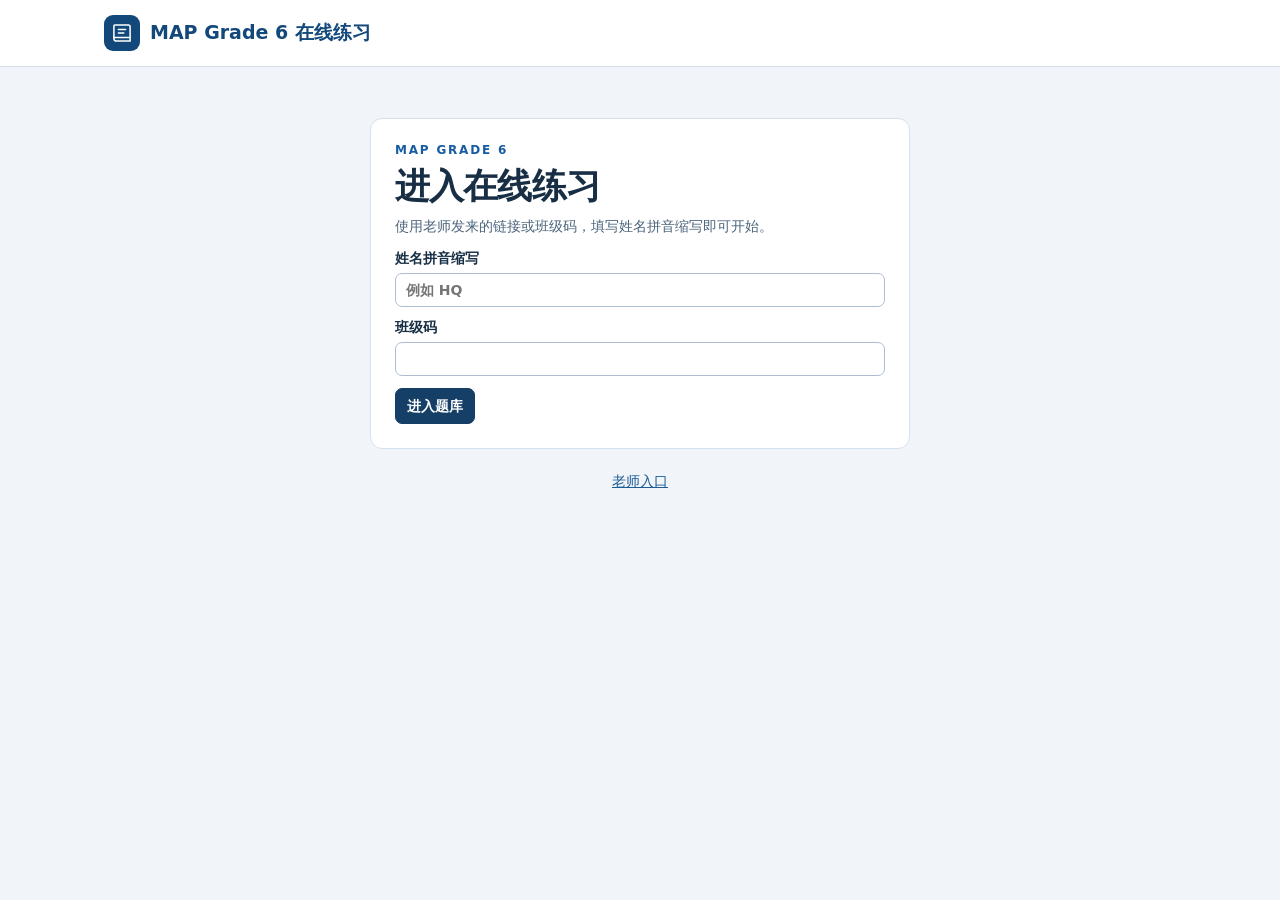
==== docs/index.html @ 75c30029 "Build MAP Grade 6 classroom practice for GitHub Pages" ====
<!doctype html>
<html lang="zh-CN">
<head>
  <meta charset="utf-8">
  <meta name="viewport" content="width=device-width, initial-scale=1">
  <meta name="color-scheme" content="light">
  <meta http-equiv="Content-Security-Policy" content="default-src &#x27;none&#x27;; script-src &#x27;self&#x27; &#x27;sha256-QgyYa5DHWHKh0YLA0hnk6H5tjFTZDHe+k/9lHKMLUoc=&#x27; https://cdn.jsdelivr.net; connect-src https://br-cute-tahr-8eff7472.supabase.aidap-global.cn-beijing.volces.com wss://br-cute-tahr-8eff7472.supabase.aidap-global.cn-beijing.volces.com; style-src &#x27;self&#x27; &#x27;unsafe-inline&#x27;; img-src &#x27;self&#x27; data:; base-uri &#x27;none&#x27;; form-action &#x27;none&#x27;">
  <meta name="referrer" content="no-referrer">
  <link rel="stylesheet" href="cloud.css">
  <title>MAP Grade 6 在线练习</title>
  <style>:root {
  color-scheme: light;
  --ink: #172e45;
  --muted: #52677c;
  --blue: #12487a;
  --primary: #175ca3;
  --paper: #fff;
  --background: #f1f5f9;
  --line: #d5e0ea;
  --soft: #eaf3fd;
  --correct: #1a684a;
  --correct-bg: #dff3e8;
  --wrong: #9c3840;
  --wrong-bg: #fbe8e9;
  font-family: "Segoe UI", "Microsoft YaHei", "PingFang SC", system-ui, sans-serif;
}

*, *::before, *::after { box-sizing: border-box; }
[hidden] { display: none !important; }
body { margin: 0; color: var(--ink); background: var(--background); font-size: 16px; }
button, select { font: inherit; }
button { cursor: pointer; }
button:disabled { cursor: default; }
button:focus-visible, select:focus-visible, summary:focus-visible, [tabindex="0"]:focus-visible {
  outline: 3px solid #4286c8;
  outline-offset: 3px;
}
h1, h2, p { margin-top: 0; }

.site-header {
  background: var(--paper);
  border-bottom: 1px solid var(--line);
}
.site-header-inner {
  display: flex;
  align-items: center;
  gap: 12px;
  max-width: 1120px;
  margin: auto;
  padding: 11px 24px;
}
.brand {
  display: inline-flex;
  align-items: center;
  gap: 10px;
  min-height: 44px;
  border: 0;
  background: transparent;
  color: var(--blue);
  padding: 0;
  font-size: 19px;
  font-weight: 720;
  white-space: nowrap;
}
.brand-icon { width: 36px; height: 36px; flex: 0 0 36px; }
.edition {
  border: 1px solid #cfe0f2;
  border-radius: 999px;
  padding: 4px 9px;
  color: var(--blue);
  background: var(--soft);
  white-space: nowrap;
  font-size: 12px;
  font-weight: 650;
}
[data-edition="teacher"] .edition {
  border-color: #efd9ac;
  color: #795519;
  background: #fff5df;
}
.site-nav { display: flex; align-items: center; gap: 5px; margin-left: auto; }
.site-nav button {
  min-height: 42px;
  border: 0;
  border-radius: 7px;
  color: var(--muted);
  background: transparent;
  padding: 6px 13px;
  white-space: nowrap;
  font-size: 14px;
  font-weight: 650;
}
.site-nav button:hover, .site-nav button[aria-current="page"] { background: var(--soft); color: var(--blue); }

main { max-width: 1120px; margin: auto; padding: 29px 24px 52px; }
.page-heading {
  display: flex;
  align-items: flex-end;
  justify-content: space-between;
  flex-wrap: wrap;
  gap: 12px 20px;
  margin: 10px 0 24px;
}
.kicker { color: var(--primary); font-size: 12px; font-weight: 750; letter-spacing: .15em; margin-bottom: 8px; }
h1 { font-size: clamp(25px, 3vw, 35px); letter-spacing: -.025em; line-height: 1.22; margin-bottom: 8px; }
.subtitle { color: var(--muted); margin: 0; line-height: 1.55; }
.bank-total {
  border: 1px solid #cbdeef;
  border-radius: 8px;
  padding: 7px 12px;
  margin: 0;
  background: #e9f2fb;
  color: var(--blue);
  font-size: 14px;
  font-weight: 620;
}
.panel {
  border: 1px solid var(--line);
  border-radius: 11px;
  background: var(--paper);
  box-shadow: 0 2px 8px #173d6410;
}
.setup-panel { padding: 24px; }
.setup-panel h2 { font-size: 18px; margin-bottom: 18px; }
.filters { display: grid; grid-template-columns: 1.08fr .75fr .9fr 1.65fr; gap: 14px; }
.filters label, .range-controls label { display: grid; gap: 8px; min-width: 0; font-size: 14px; font-weight: 650; }
.filters b { margin-right: 3px; color: #5a7590; font-size: 11px; letter-spacing: .055em; }
select {
  min-width: 0;
  width: 100%;
  min-height: 45px;
  border: 1px solid #becfde;
  border-radius: 7px;
  background: #fff;
  color: var(--ink);
  padding: 9px 10px;
  font-weight: 450;
}
select:disabled { color: #667c91; border-color: #dce5ed; background: #f5f8fa; opacity: 1; }
.range-controls {
  display: grid;
  grid-template-columns: repeat(2, minmax(140px, 248px));
  gap: 14px;
  border-top: 1px solid #e6edf4;
  margin-top: 20px;
  padding-top: 18px;
}
.setup-actions {
  display: flex;
  align-items: center;
  justify-content: space-between;
  gap: 15px;
  border-top: 1px solid #e6edf4;
  margin-top: 22px;
  padding-top: 19px;
}
.selection-caption { margin: 0; color: var(--muted); line-height: 1.55; font-size: 14px; }
.button {
  display: inline-flex;
  align-items: center;
  justify-content: center;
  gap: 7px;
  min-height: 44px;
  border: 1px solid transparent;
  border-radius: 7px;
  padding: 9px 16px;
  white-space: nowrap;
  font-size: 14px;
  font-weight: 680;
}
.primary { background: var(--primary); color: #fff; }
.primary:hover { background: var(--blue); }
.primary:disabled { background: #dde6ee; color: #566d83; }
.secondary { border-color: #c6d6e6; color: var(--blue); background: #fff; }
.secondary:hover { background: var(--soft); }
.secondary:disabled { border-color: #dde5ed; background: #f7f9fb; color: #6c8094; }
.local-note { color: var(--muted); font-size: 13px; margin: 15px 2px 0; }
.storage-notice {
  border: 1px solid #f2d690;
  border-radius: 8px;
  background: #fff7df;
  color: #785514;
  padding: 9px 12px;
  font-size: 14px;
}

.breadcrumbs { display: flex; align-items: center; gap: 9px; color: var(--muted); font-size: 13px; margin-bottom: 10px; }
.breadcrumbs button, .text-button {
  border: 0;
  border-radius: 6px;
  background: transparent;
  padding: 6px 8px;
  color: var(--primary);
  font-size: 13px;
  font-weight: 650;
}
.breadcrumbs button { padding-left: 0; }
.breadcrumbs button:hover, .text-button:hover { text-decoration: underline; }
.quiz-heading { display: flex; align-items: center; justify-content: space-between; gap: 12px; margin: 0 0 17px; }
.quiz-heading h1 { font-size: clamp(22px, 2.75vw, 30px); margin-bottom: 5px; }
.quiz-heading .subtitle { font-size: 14px; }
.progress-panel { padding: 17px 20px 18px; margin-bottom: 16px; }
.metrics { display: flex; flex-wrap: wrap; align-items: stretch; gap: 9px 24px; }
.metric { min-width: 80px; display: grid; gap: 3px; align-content: start; }
.metric-label { color: var(--muted); font-size: 12px; font-weight: 650; }
.metric-value { color: var(--blue); font-size: 23px; font-weight: 750; font-variant-numeric: tabular-nums; line-height: 1.15; }
.metric.positive .metric-value { color: var(--correct); }
.metric.negative .metric-value { color: var(--wrong); }
.number-toolbar { display: flex; align-items: center; flex-wrap: wrap; gap: 5px 12px; border-top: 1px solid #e7eef4; margin-top: 13px; padding-top: 7px; }
.number-toolbar h2 { font-size: 14px; margin: 0; }
.legend { display: flex; flex-wrap: wrap; gap: 6px 12px; margin-left: auto; color: var(--muted); font-size: 12px; }
.legend-item { display: inline-flex; align-items: center; gap: 5px; }
.swatch { width: 12px; height: 12px; border-radius: 3px; border: 1px solid #c4d4e2; background: #f0f4f8; }
.swatch.answered { background: #d7eaff; border-color: #a1c8ef; }
.swatch.correct { background: var(--correct-bg); border-color: #a6cfba; }
.swatch.incorrect { background: var(--wrong-bg); border-color: #e4b6bc; }
.swatch.unscored { background: #fff1d3; border-color: #e1c899; }
.number-grid { display: grid; grid-template-columns: repeat(16, minmax(0, 1fr)); gap: 7px; margin-top: 8px; }
.question-number {
  position: relative;
  min-height: 43px;
  border: 1px solid #d8e3ee;
  border-radius: 6px;
  background: #f2f6fa;
  color: #324b64;
  padding: 4px 2px;
  font-size: 15px;
  font-weight: 650;
  font-variant-numeric: tabular-nums;
}
.question-number.answered { background: #dbeeff; border-color: #b3d5f5; color: #174d83; }
.question-number.correct { background: var(--correct-bg); border-color: #b5d9c4; color: var(--correct); }
.question-number.incorrect { background: var(--wrong-bg); border-color: #ecc8ce; color: var(--wrong); }
.question-number.unscored { background: #fff1d3; border-color: #e1c899; color: #75531a; }
.question-number:hover { border-color: #6b9ac7; }
.question-number[aria-current="step"] { box-shadow: inset 0 0 0 2px var(--blue); }
.question-number.unanswered[aria-current="step"], .question-number.answered[aria-current="step"] { background: var(--blue); color: white; }
.number-indicator { font-size: 10px; position: absolute; top: 2px; right: 4px; }

.blue-bar {
  margin: 0;
  border-radius: 10px 10px 0 0;
  background: var(--blue);
  color: #fff;
  font-size: 15px;
  font-weight: 680;
  padding: 9px 17px;
}
.material-panel { margin-bottom: 13px; }
.material-body { padding: 15px 18px 18px; }
.material-block + .material-block { border-top: 1px solid var(--line); padding-top: 14px; margin-top: 14px; }
.instructions { margin: 0 0 13px; padding: 2px 3px; color: var(--muted); font-size: 14px; }
.rich { line-height: 1.62; overflow-wrap: anywhere; }
.rich p { margin: .65em 0; }
.rich > :first-child { margin-top: 0; }
.rich > :last-child { margin-bottom: 0; }
.rich u { text-underline-offset: .15em; text-decoration-thickness: 1.4px; }
.rich pre { font: inherit; white-space: pre-wrap; }
.rich .table-scroll { max-width: 100%; overflow-x: auto; margin: 12px 0; }
.rich table { border-collapse: collapse; width: 100%; font-size: 14px; }
.rich th, .rich td { border: 1px solid #aebfd0; padding: 7px 9px; min-width: 60px; vertical-align: top; text-align: left; }
.rich th { background: #eef4fb; }
.rich .asset { margin: 12px auto; text-align: center; }
.rich img { display: block; width: auto; height: auto; max-width: 100%; margin: 0 auto; }
.rich figcaption { margin-top: 6px; color: var(--muted); font-size: 13px; }
.rich details, .related-context {
  border: 1px solid #dce8f2;
  border-radius: 6px;
  background: #f5f8fb;
  padding: 8px 11px;
  margin: 9px 0;
}
summary { cursor: pointer; color: var(--blue); font-weight: 640; }
.rich .plain-text { white-space: pre-wrap; text-align: left; margin-top: 8px; }

.question-panel { padding: 16px 18px 17px; }
.question-title-row { display: flex; gap: 9px; align-items: center; margin-bottom: 7px; }
.question-title-row h2 { margin: 0; color: var(--blue); font-size: 17px; }
.original-number { color: var(--muted); font-size: 12px; }
.question-stem { font-size: 17px; }
.choice-set { margin: 12px 0 0; padding: 0; min-width: 0; border: 0; }
#choices { display: grid; gap: 6px; }
.choice {
  display: grid;
  grid-template-columns: 20px 23px minmax(0, 1fr);
  align-items: start;
  gap: 8px;
  min-height: 47px;
  border: 1px solid #d7e2ec;
  border-radius: 6px;
  background: white;
  padding: 10px 11px;
}
.choice.interactive { cursor: pointer; }
.choice.interactive:hover { background: #f5f9fe; border-color: #abc9e5; }
.choice.selected { background: #eef6ff; border-color: #8eb7df; }
.choice.selected.correct { background: var(--correct-bg); border-color: #a8d3ba; }
.choice.selected.incorrect { background: var(--wrong-bg); border-color: #e8b9be; }
.choice.teacher-key { border-color: #91c2ab; background: #f0f9f3; }
.choice input { width: 17px; height: 17px; margin: 4px 0 0; accent-color: var(--primary); }
.choice input:focus-visible { outline: 2px solid #4286c8; outline-offset: 3px; }
.choice .option-letter { color: var(--blue); font-weight: 700; line-height: 1.6; }
.choice .option-content { min-width: 0; }
.choice .option-content p:first-child { margin-top: 0; }
.choice .option-content p:last-child { margin-bottom: 0; }
.related-context { font-size: 14px; }
.related-context ol { margin: 6px 0; padding-left: 22px; }
.feedback {
  margin: 12px 0 0;
  border-radius: 6px;
  padding: 9px 12px;
  background: #f0f4f8;
  color: var(--muted);
  font-size: 14px;
  font-weight: 650;
}
.feedback.correct { background: var(--correct-bg); color: var(--correct); }
.feedback.incorrect { background: var(--wrong-bg); color: var(--wrong); }
.teacher-explanation {
  margin-top: 13px;
  padding: 12px 14px;
  border: 1px solid #c6dcef;
  border-radius: 8px;
  background: #f1f7fd;
  line-height: 1.65;
}
.teacher-explanation p { margin: 7px 0 0; white-space: pre-wrap; }
.answer-label { color: var(--correct); font-weight: 700; }
.teacher-note { color: #75531a; background: #fff7e7; padding: 7px 9px; border-radius: 5px; font-size: 13px; }
.question-actions { display: flex; align-items: center; justify-content: space-between; gap: 8px; margin-top: 16px; padding-top: 13px; border-top: 1px solid #e5edf4; }
.position-label { color: var(--muted); font-size: 13px; font-variant-numeric: tabular-nums; }

.history-panel { padding: 19px 20px; }
.history-scroll { overflow-x: auto; margin-top: 14px; }
.history-table { border-collapse: collapse; width: 100%; text-align: left; font-size: 14px; }
.history-table th, .history-table td { padding: 10px 8px; border-bottom: 1px solid #e2ebf3; vertical-align: middle; }
.history-table th { color: var(--muted); background: #f3f7fa; font-size: 13px; }
.history-table td:not(:first-child) { white-space: nowrap; }
.history-paper { color: var(--ink); font-weight: 640; }
.history-paper-meta { display: block; color: var(--muted); font-size: 12px; margin-top: 3px; }
.empty-history { color: var(--muted); margin: 16px 0 3px; }
dialog { width: min(430px, calc(100vw - 36px)); border: 1px solid var(--line); border-radius: 11px; padding: 22px; color: var(--ink); box-shadow: 0 12px 35px #16334e33; }
dialog::backdrop { background: #142a4280; }
dialog h2 { margin: 0 0 8px; font-size: 21px; }
dialog p { color: var(--muted); line-height: 1.6; }
.dialog-actions { display: flex; justify-content: flex-end; gap: 8px; margin-top: 18px; }
.visually-hidden { position: absolute; width: 1px; height: 1px; overflow: hidden; clip-path: inset(50%); white-space: nowrap; }

@media (max-width: 850px) {
  .filters { grid-template-columns: repeat(2, minmax(0, 1fr)); }
  .number-grid { grid-template-columns: repeat(12, minmax(0, 1fr)); }
}
@media (max-width: 620px) {
  .site-header-inner { padding: 8px 12px; gap: 7px; }
  .brand { gap: 7px; font-size: 15px; }
  .brand-icon { width: 29px; height: 29px; flex-basis: 29px; }
  .edition { padding: 3px 6px; font-size: 11px; }
  .site-nav button { padding: 5px 7px; font-size: 12px; }
  main { padding: 20px 12px 40px; }
  .page-heading { margin-top: 4px; }
  .setup-panel { padding: 16px; }
  .filters, .range-controls { gap: 12px; }
  .range-controls { grid-template-columns: repeat(2, minmax(0, 1fr)); }
  .paper-field { grid-column: 1 / -1; }
  .setup-actions { flex-wrap: wrap; }
  .setup-actions .primary { width: 100%; }
  .number-grid { grid-template-columns: repeat(8, minmax(0, 1fr)); gap: 6px; }
  .progress-panel, .history-panel { padding: 13px 12px; }
  .metrics { gap: 8px 16px; }
  .metric { min-width: 58px; }
  .metric-value { font-size: 20px; }
  .legend { gap: 4px 8px; }
  .material-body, .question-panel { padding: 12px; }
  .question-stem { font-size: 16px; }
  .button { padding-inline: 12px; }
  .choice { padding-inline: 9px; grid-template-columns: 19px 19px minmax(0, 1fr); gap: 5px; }
}
@media (max-width: 355px) {
  .brand-icon { display: none; }
  .number-grid { grid-template-columns: repeat(6, minmax(0, 1fr)); }
}
</style>
</head>
<body>
  <header class="site-header">
    <div class="site-header-inner">
      <button class="brand" id="home-mark" type="button" aria-label="回到选题">
        <svg class="brand-icon" viewBox="0 0 40 40" aria-hidden="true">
          <rect width="40" height="40" rx="10" fill="currentColor"/>
          <path d="M12 11h15a2 2 0 0 1 2 2v16H14a3 3 0 0 1-3-3V12a1 1 0 0 1 1-1Z" fill="none" stroke="white" stroke-width="1.7"/>
          <path d="M11 25h18M16 16h8M16 20h6" fill="none" stroke="white" stroke-width="1.7" stroke-linecap="round"/>
        </svg>
        <span>MAP Grade 6 在线练习</span>
      </button>
      <span class="edition" id="edition"></span>
      <nav id="student-controls" class="site-nav" aria-label="主要导航" hidden>
        <button id="nav-setup" type="button" aria-current="page">选题</button>
        <button id="nav-history" type="button">练习记录</button><button id="change-student" type="button">更换学生</button>
      </nav>
    </div>
  </header>
  <main>

    <section id="join-view" class="map-card map-gate" aria-labelledby="join-title">
      <p class="kicker">MAP GRADE 6</p>
      <h1 id="join-title">进入在线练习</h1>
      <p class="map-muted">使用老师发来的链接或班级码，填写姓名拼音缩写即可开始。</p>
      <form id="join-form" class="map-form">
        <label>姓名拼音缩写 <input id="student-name" maxlength="16" placeholder="例如 HQ" autocapitalize="characters" required></label>
        <label>班级码 <input id="class-code" maxlength="36" autocomplete="off" spellcheck="false" required></label>
        <button class="map-button map-primary" id="join-button" type="submit">进入题库</button>
      </form>
      <p id="join-status" class="map-status" role="status"></p>
    </section>
    <p id="sync-status" class="map-status" role="status"></p>
    <div id="practice-app" hidden>
    <p id="storage-notice" class="storage-notice" role="status" hidden>当前浏览器无法写入本机记录，关闭页面前仍可继续练习。</p>

    <section id="setup-view" aria-labelledby="setup-title">
      <div class="page-heading">
        <div>
          <p class="kicker">MAP PRACTICE</p>
          <h1 id="setup-title">选择练习</h1>
          <p class="subtitle">按科目、年级和难度，找到要练习的原卷。</p>
        </div>
        <p id="bank-total" class="bank-total"></p>
      </div>
      <form id="setup-form" class="panel setup-panel">
        <h2>练习范围</h2>
        <div class="filters">
          <label><span><b>01</b> 科目</span><select id="subject"></select></label>
          <label><span><b>02</b> 年级</span><select id="grade"></select></label>
          <label><span><b>03</b> 难度</span><select id="difficulty"></select></label>
          <label class="paper-field"><span><b>04</b> Quiz 或 Test</span><select id="paper"></select></label>
        </div>
        <div class="range-controls" id="range-controls" hidden>
          <label><span>每组题数</span><select id="set-size">
            <option value="10">每 10 题一组</option>
            <option value="20">每 20 题一组</option>
            <option value="all">整份原卷</option>
          </select></label>
          <label><span>选择题段</span><select id="range"></select></label>
        </div>
        <div class="setup-actions">
          <p id="selection-caption" class="selection-caption" aria-live="polite">请选择科目、年级、难度和原卷。</p>
          <button id="start-quiz" type="submit" class="button primary" disabled>开始练习 <span aria-hidden="true">→</span></button>
        </div>
      </form>
      <p class="local-note">作答进度自动同步给老师。使用当前浏览器继续上次练习。</p>
    </section>

    <section id="quiz-view" aria-labelledby="quiz-title" hidden>
      <div class="breadcrumbs"><button id="back-to-setup" type="button">选题</button><span aria-hidden="true">›</span><span id="quiz-crumb"></span></div>
      <div class="quiz-heading">
        <div><h1 id="quiz-title"></h1><p id="quiz-meta" class="subtitle"></p></div>
        <button id="submit-quiz" type="button" class="button primary">交卷</button>
        <button id="retry-quiz" type="button" class="button secondary" hidden>再练一次</button>
      </div>
      <section class="panel progress-panel" aria-label="练习进度与题号">
        <div id="progress-stats" class="metrics" aria-live="polite"></div>
        <div class="number-toolbar">
          <h2>题号</h2>
          <div class="legend" id="status-legend"></div>
          <button type="button" id="toggle-numbers" class="text-button" aria-expanded="true" aria-controls="number-grid">收起题号</button>
        </div>
        <div class="number-grid" id="number-grid"></div>
      </section>
      <div class="instructions rich" id="instructions" hidden></div>
      <section class="panel material-panel" id="material-panel" aria-labelledby="material-title" hidden>
        <h2 class="blue-bar" id="material-title">阅读材料</h2>
        <div id="material-body" class="rich material-body"></div>
      </section>
      <section class="panel question-panel" id="question-panel" aria-labelledby="question-title">
        <div class="question-title-row">
          <h2 id="question-title" tabindex="-1"></h2>
          <span id="original-number" class="original-number"></span>
        </div>
        <div id="question-stem" class="rich question-stem"></div>
        <div id="related-questions"></div>
        <fieldset class="choice-set">
          <legend class="visually-hidden">选择一个答案</legend>
          <div id="choices"></div>
        </fieldset>
        <p class="feedback" id="feedback" hidden></p>
        <div id="teacher-content"></div>
        <div class="question-actions">
          <button type="button" id="previous-question" class="button secondary"><span aria-hidden="true">←</span> 上一题</button>
          <span id="position-label" class="position-label"></span>
          <button type="button" id="next-question" class="button primary">下一题 <span aria-hidden="true">→</span></button>
        </div>
      </section>
    </section>

    <section id="history-view" aria-labelledby="history-title" hidden>
      <div class="page-heading">
        <div><p class="kicker">PRACTICE HISTORY</p><h1 id="history-title">练习记录</h1><p class="subtitle">继续上次作答，或回顾已经交卷的练习。</p></div>
        <button type="button" id="history-to-setup" class="button secondary">返回选题</button>
      </div>
      <section class="panel history-panel">
        <div id="history-stats" class="metrics"></div>
        <p id="empty-history" class="empty-history" hidden>完成或开始一次练习后，记录会出现在这里。</p>
        <div class="history-scroll" id="history-table-wrapper" hidden>
          <table class="history-table">
            <thead><tr><th scope="col">原卷</th><th scope="col">题段</th><th scope="col">结果</th><th scope="col">时间</th><th scope="col">操作</th></tr></thead>
            <tbody id="history-rows"></tbody>
          </table>
        </div>
      </section>
      <p class="local-note">这里显示当前学生在这个浏览器中的练习记录。</p>
    </section>
    </div>
    <footer class="map-footer"><a href="作答记录-老师登录版本.html">老师入口</a></footer>
  </main>

  <dialog id="finish-dialog" aria-labelledby="finish-title">
    <form method="dialog">
      <h2 id="finish-title">现在交卷？</h2>
      <p id="finish-message"></p>
      <div class="dialog-actions">
        <button type="submit" class="button secondary" value="cancel" autofocus>继续作答</button>
        <button type="submit" class="button primary" value="submit">确认交卷</button>
      </div>
    </form>
  </dialog>
  <noscript><p class="storage-notice">请在允许 JavaScript 的浏览器中打开此文件。</p></noscript>
  <script src="cloud.js"></script>
  <script src="student-cloud.js"></script>
  <script>"use strict";
const MAP_CONFIG = {"url": "https://br-cute-tahr-8eff7472.supabase.aidap-global.cn-beijing.volces.com", "key": "eyJhbGciOiJIUzI1NiIsInR5cCI6IkpXVCJ9.eyJpc3MiOiJzdXBhYmFzZS1wbGF0Zm9ybSIsInJvbGUiOiJhbm9uIiwiZXhwIjozNjg2OTI1NzYzfQ.y45vSsbxFjV9k-psYujSR2YMtDOeZW_IDZS6eBlbRFc"};
function startMapPractice(bank, cloud, student, initialPaperId) {
"use strict";

const papers = new Map(bank.papers.map(paper => [paper.id, paper]));
const get = id => document.getElementById(id);
const prefix = `map-g6-v1:${cloud.classCode}:${student}:`;
const memory = new Map();
const dateFormat = new Intl.DateTimeFormat("zh-CN", { dateStyle: "short", timeStyle: "short" });
const statusText = { answered: "已答", unanswered: "未答", correct: "正确", incorrect: "错误", unscored: "不计分" };
const statusIcon = { correct: "✓", incorrect: "×", unscored: "–" };
let storageAvailable = true;
let active = null;
let opening = 0;
let finishing = false;
let availableSets = [];

function node(tag, className = "", text = "") {
  const element = document.createElement(tag);
  if (className) element.className = className;
  if (text) element.textContent = text;
  return element;
}

function showStorageNotice() {
  storageAvailable = false;
  get("storage-notice").hidden = false;
}

try {
  for (let index = 0; index < localStorage.length; index += 1) {
    const key = localStorage.key(index);
    if (key && key.startsWith(prefix)) memory.set(key, localStorage.getItem(key));
  }
  const probe = prefix + "probe";
  localStorage.setItem(probe, "1");
  localStorage.removeItem(probe);
} catch {
  showStorageNotice();
}

window.addEventListener("storage", event => {
  if (!event.key || !event.key.startsWith(prefix)) return;
  if (event.newValue === null) memory.delete(event.key);
  else memory.set(event.key, event.newValue);
});

function load(key) {
  try {
    return JSON.parse(memory.get(prefix + key) ?? "null");
  } catch {
    return null;
  }
}

function save(key, value) {
  const encoded = JSON.stringify(value);
  memory.set(prefix + key, encoded);
  if (!storageAvailable) return;
  try {
    localStorage.setItem(prefix + key, encoded);
  } catch {
    showStorageNotice();
  }
}

function saveAttempt(record) {
  record.revision += 1;
  save("attempt:" + record.id, record);
  cloud.save(record);
}

function attemptQuestions(record) {
  const paper = papers.get(record.paperId);
  if (!paper || !Array.isArray(record.questionIds) || !record.questionIds.length) return [];
  const byId = new Map(paper.questions.map(question => [question.id, question]));
  const questions = record.questionIds.map(id => byId.get(id));
  return questions.every(Boolean) ? questions : [];
}

function records() {
  const attempts = [];
  for (const key of memory.keys()) {
    if (!key.startsWith(prefix + "attempt:")) continue;
    const record = load(key.slice(prefix.length));
    if (!record?.id || !record.answers || !attemptQuestions(record).length) continue;
    if (record.submittedAt && (!Array.isArray(record.marks) || record.marks.length !== record.questionIds.length)) continue;
    attempts.push(record);
  }
  return attempts.sort((a, b) => b.updatedAt - a.updatedAt);
}

function paperTitle(paper) {
  const domain = paper.domain === "Comprehensive" ? "综合" : paper.domain;
  return `${domain} · ${paper.kind} ${paper.number}`;
}

function rangeLabel(questions) {
  const first = questions[0].number;
  const last = questions[questions.length - 1].number;
  return first === last ? `原卷第 ${first} 题` : `原卷第 ${first}–${last} 题`;
}

function setsFor(paper, size) {
  const questions = paper.questions;
  const chunk = size === "all" || questions.length <= 10 ? questions.length : Number(size);
  const sets = [];
  for (let start = 0; start < questions.length; start += chunk) {
    const items = questions.slice(start, start + chunk);
    sets.push({ key: `${paper.id}:${items[0].number}-${items.at(-1).number}`, questions: items });
  }
  return sets;
}

function fillSelect(select, options, current, placeholder) {
  const children = placeholder ? [new Option(placeholder, "")] : [];
  for (const [value, label] of options) children.push(new Option(label, value));
  select.replaceChildren(...children);
  if (options.some(([value]) => value === current)) select.value = current;
  select.disabled = options.length === 0;
  return select.value;
}

const selection = { subject: "", grade: "", difficulty: "", paper: "", size: "10", range: "0", ...load("selection") };
const filters = ["subject", "grade", "difficulty", "paper"];

function renderSetup() {
  const subjects = [...new Set(bank.papers.map(paper => paper.subject))];
  selection.subject = fillSelect(get("subject"), subjects.map(subject => [subject, subject]), selection.subject, "选择科目");
  const inSubject = bank.papers.filter(paper => paper.subject === selection.subject);
  const grades = [...new Set(inSubject.map(paper => paper.grade))].sort((a, b) => a - b);
  selection.grade = fillSelect(get("grade"), grades.map(grade => [String(grade), `Grade ${grade}`]), selection.grade, "选择年级");
  const inGrade = inSubject.filter(paper => String(paper.grade) === selection.grade);
  const levels = ["Basic", "Proficient", "Advanced"].filter(level => inGrade.some(paper => paper.difficulty === level));
  selection.difficulty = fillSelect(get("difficulty"), levels.map(level => [level, level]), selection.difficulty, "选择难度");
  const inLevel = inGrade.filter(paper => paper.difficulty === selection.difficulty);
  selection.paper = fillSelect(get("paper"), inLevel.map(paper => [
    paper.id, `${paperTitle(paper)}（${paper.questions.length} 题）`,
  ]), selection.paper, "选择原卷");

  const paper = papers.get(selection.paper);
  const button = get("start-quiz");
  get("range-controls").hidden = !paper || paper.questions.length <= 10;
  button.disabled = !paper;
  if (!paper) {
    availableSets = [];
    get("selection-caption").textContent = "请选择科目、年级、难度和原卷。";
    button.textContent = "开始练习 →";
    return;
  }
  if (!["10", "20", "all"].includes(selection.size)) selection.size = "10";
  get("set-size").value = selection.size;
  availableSets = setsFor(paper, selection.size);
  selection.range = fillSelect(get("range"), availableSets.map((set, index) => [
    String(index), `${rangeLabel(set.questions)} · ${set.questions.length} 题`,
  ]), selection.range, "");
  const set = availableSets[Number(selection.range)];
  const saved = records().find(record => record.setKey === set.key && !record.submittedAt);
  get("selection-caption").textContent = saved
    ? `${set.questions.length} 题 · 已保存 ${Object.keys(saved.answers).length} 题的作答进度`
    : `${rangeLabel(set.questions)} · 共 ${set.questions.length} 题`;
  button.textContent = saved ? "继续练习 →" : "开始练习 →";
}

function showView(name) {
  if (name !== "quiz") { opening += 1; cloud.show(null); }
  for (const view of ["setup", "quiz", "history"]) get(view + "-view").hidden = view !== name;
  for (const view of ["setup", "history"]) {
    if (view === name) get("nav-" + view).setAttribute("aria-current", "page");
    else get("nav-" + view).removeAttribute("aria-current");
  }
  window.scrollTo(0, 0);
}

function showSetup() {
  renderSetup();
  showView("setup");
}

function newAttempt(paper, set) {
  const now = Date.now();
  return {
    id: crypto.randomUUID(),
    token: crypto.randomUUID(),
    revision: 0,
    paperId: paper.id,
    setKey: set.key,
    questionIds: set.questions.map(question => question.id),
    answers: {},
    index: 0,
    startedAt: now,
    updatedAt: now,
    submittedAt: null,
  };
}

async function openAttempt(record) {
  const request = ++opening;
  const status = get("sync-status");
  status.textContent = "正在加载原卷…";
  let paper;
  try {
    const result = await cloud.paper(record.paperId);
    if (request !== opening) return;
    paper = result.paper;
    Object.assign(bank.images, result.images);
    papers.set(paper.id, paper);
  } catch (error) {
    if (request === opening) status.textContent = mapMessage(error);
    return;
  }
  const questions = attemptQuestions(record);
  if (!questions.length) return;
  const index = record.submittedAt ? 0 : Math.max(0, Math.min(record.index || 0, questions.length - 1));
  active = { record, paper, questions, index };
  get("quiz-crumb").textContent = `${paper.subject} · Grade ${paper.grade}`;
  get("quiz-title").textContent = paperTitle(paper);
  setNumberGrid(true);
  get("instructions").hidden = !paper.instructions;
  setRich(get("instructions"), paper.instructions);
  showView("quiz");
  cloud.show(record);
  if (!record.submittedAt && !record.submitRequested) cloud.save(record);
  renderQuiz();
}

function currentQuestion() {
  return active.questions[active.index];
}


function tally(record) {
  const unscored = record.marks.filter(mark => mark === "unscored").length;
  const total = record.questionIds.length - unscored;
  const correct = record.marks.filter(mark => mark === "correct").length;
  const incorrect = record.marks.filter(mark => mark === "incorrect").length;
  return { total, correct, incorrect, unanswered: total - correct - incorrect, unscored };
}

function percent(correct, total) {
  return total ? `${Math.round(1000 * correct / total) / 10}%` : "—";
}

function metrics(element, values) {
  element.replaceChildren(...values.map(([label, value, modifier]) => {
    const item = node("div", "metric" + (modifier ? " " + modifier : ""));
    item.append(node("span", "metric-label", label), node("span", "metric-value", String(value)));
    return item;
  }));
}

function renderProgress() {
  const { record, questions, index } = active;
  const reviewed = Boolean(record.submittedAt);
  const answered = questions.filter(q => record.answers[q.id]).length;
  if (reviewed) {
    const score = tally(record);
    metrics(get("progress-stats"), [
      ["答对", `${score.correct} / ${score.total}`, "positive"],
      ["正确率", percent(score.correct, score.total), "positive"],
      ["答错", score.incorrect, "negative"],
      ["未答", score.unanswered],
      ...(score.unscored ? [["不计分", score.unscored]] : []),
    ]);
  } else {
    metrics(get("progress-stats"), [["已作答", `${answered} / ${questions.length}`], ["待作答", questions.length - answered]]);
  }
  const states = reviewed ? ["correct", "incorrect", "unanswered"] : ["answered", "unanswered"];
  if (reviewed && record.marks.includes("unscored")) states.push("unscored");
  get("status-legend").replaceChildren(...states.map(status => {
    const item = node("span", "legend-item");
    const swatch = node("span", "swatch " + status);
    swatch.setAttribute("aria-hidden", "true");
    item.append(swatch, node("span", "", statusText[status]));
    return item;
  }));
  get("number-grid").replaceChildren(...questions.map((question, position) => {
    const status = reviewed ? record.marks[position] : record.answers[question.id] ? "answered" : "unanswered";
    const button = node("button", "question-number " + status, String(position + 1));
    button.type = "button";
    button.setAttribute("aria-label", `第 ${position + 1} 题，${statusText[status]}`);
    if (position === index) button.setAttribute("aria-current", "step");
    if (statusIcon[status]) {
      const indicator = node("span", "number-indicator", statusIcon[status]);
      indicator.setAttribute("aria-hidden", "true");
      button.append(indicator);
    }
    button.addEventListener("click", () => goTo(position));
    return button;
  }));
}

function setRich(element, markup) {
  // All fragments pass through the OCR exporter's allowlist at build time.
  element.innerHTML = markup;
  for (const image of element.querySelectorAll("img[data-image]")) {
    image.src = bank.images[image.dataset.image];
  }
  return element;
}

function renderMaterials(question) {
  const holder = get("material-body");
  holder.replaceChildren(...question.materials.map(id => setRich(node("div", "material-block"), active.paper.materials[id])));
  get("material-panel").hidden = !question.materials.length;
}

function renderReferences(question) {
  const holder = get("related-questions");
  holder.replaceChildren();
  for (const number of question.references) {
    const index = active.questions.findIndex(item => item.number === number);
    if (index >= 0) {
      const button = node("button", "text-button", `查看原卷第 ${number} 题`);
      button.type = "button";
      button.addEventListener("click", () => goTo(index));
      holder.append(button);
      continue;
    }
    const reference = active.paper.questions.find(item => item.number === number);
    const detail = node("details", "related-context rich");
    detail.append(node("summary", "", `查看关联的原卷第 ${number} 题`), setRich(node("div"), reference.stem));
    for (const materialId of reference.materials) {
      if (!question.materials.includes(materialId)) detail.append(setRich(node("div", "material-block"), active.paper.materials[materialId]));
    }
    const options = node("ol");
    options.type = "A";
    for (const [, markup] of reference.options) options.append(setRich(node("li"), markup));
    detail.append(options);
    holder.append(detail);
  }
}

function renderChoices(question) {
  const { record, index } = active;
  const reviewed = Boolean(record.submittedAt);
  const chosen = record.answers[question.id];
  const holder = get("choices");
  holder.replaceChildren(...question.options.map(([label, markup], optionIndex) => {
    const row = node("div", "choice" + (reviewed ? "" : " interactive"));
    const input = node("input");
    input.type = "radio";
    input.name = "answer";
    input.value = label;
    input.checked = chosen === label;
    input.disabled = reviewed || Boolean(record.submitRequested);
    const letter = node("span", "option-letter", label + ".");
    const body = setRich(node("div", "option-content rich"), markup);
    letter.id = `option-label-${optionIndex}`;
    body.id = `option-text-${optionIndex}`;
    input.setAttribute("aria-labelledby", `${letter.id} ${body.id}`);
    row.classList.toggle("selected", input.checked);
    if (reviewed && input.checked) row.classList.add(record.marks[index]);
    if (!input.disabled) {
      input.addEventListener("change", () => {
        record.answers[question.id] = label;
        record.updatedAt = Date.now();
        saveAttempt(record);
        for (const choice of holder.children) choice.classList.toggle("selected", choice.querySelector("input").checked);
        renderProgress();
      });
      row.addEventListener("click", event => {
        if (event.target.closest("input,button,summary,details,a")) return;
        input.focus();
        input.click();
      });
    }
    row.append(input, letter, body);
    return row;
  }));
}


function renderQuiz() {
  const { record, paper, questions, index } = active;
  const reviewed = Boolean(record.submittedAt);
  const question = currentQuestion();
  get("quiz-meta").textContent = `${paper.difficulty} · ${rangeLabel(questions)} · ${reviewed ? "结果回顾" : "练习中"}`;
  get("submit-quiz").hidden = reviewed;
  get("submit-quiz").disabled = finishing;
  get("submit-quiz").textContent = record.submitRequested ? "重试交卷" : "交卷";
  get("retry-quiz").hidden = !reviewed;
  get("question-title").textContent = `第 ${index + 1} 题`;
  get("original-number").textContent = question.number === index + 1 ? "" : `原卷第 ${question.number} 题`;
  get("position-label").textContent = `${index + 1} / ${questions.length}`;
  get("previous-question").disabled = index === 0;
  get("next-question").textContent = index < questions.length - 1 ? "下一题 →" : reviewed ? "返回选题" : "交卷";
  const feedback = get("feedback");
  feedback.hidden = !reviewed;
  if (reviewed) {
    const status = record.marks[index];
    feedback.className = "feedback " + status;
    if (status === "unanswered") feedback.textContent = "本题未作答";
    else if (status === "unscored") feedback.textContent = "本题不计分";
    else feedback.textContent = `我的答案 ${record.answers[question.id]} · ${statusText[status]}`;
  }
  renderProgress();
  renderMaterials(question);
  setRich(get("question-stem"), question.stem);
  renderReferences(question);
  renderChoices(question);
}

function goTo(index) {
  if (index < 0 || index >= active.questions.length) return;
  active.index = index;
  if (!active.record.submittedAt && !active.record.submitRequested) {
    active.record.index = index;
    active.record.updatedAt = Date.now();
    saveAttempt(active.record);
  }
  renderQuiz();
  get("question-title").focus({ preventScroll: true });
  window.scrollTo(0, 0);
}

function setNumberGrid(expanded) {
  get("number-grid").hidden = !expanded;
  get("toggle-numbers").setAttribute("aria-expanded", String(expanded));
  get("toggle-numbers").textContent = expanded ? "收起题号" : "展开题号";
}

async function finishAttempt() {
  const { record } = active;
  if (record.submittedAt || finishing) return;
  if (!record.submitRequested) {
    record.submitRequested = true;
    record.revision += 1;
    save("attempt:" + record.id, record);
  }
  finishing = true;
  renderQuiz();
  try {
    const result = await cloud.submit(record);
    record.marks = result.marks;
    record.submittedAt = Date.parse(result.submitted_at);
    record.updatedAt = record.submittedAt;
    delete record.submitRequested;
    save("attempt:" + record.id, record);
    if (active.record.id === record.id) {
      active.record = record;
      active.index = 0;
      setNumberGrid(true);
    }
  } catch {
    // Keep the same attempt ID and revision so an unacknowledged submit can be retried.
  } finally {
    finishing = false;
    if (!get("quiz-view").hidden) renderQuiz();
    else if (!get("history-view").hidden) showHistory();
  }
}

function requestFinish() {
  if (finishing) return;
  if (active.record.submitRequested) { finishAttempt(); return; }
  const answered = active.questions.filter(question => active.record.answers[question.id]).length;
  const unanswered = active.questions.length - answered;
  if (!unanswered) {
    finishAttempt();
    return;
  }
  const dialog = get("finish-dialog");
  get("finish-message").textContent = `已作答 ${answered} 题，还有 ${unanswered} 题未答。确认交卷后，空题会显示为未答。`;
  dialog.returnValue = "cancel";
  dialog.showModal();
}

function showHistory() {
  const history = records();
  const completed = history.filter(record => record.submittedAt);
  const correct = completed.reduce((sum, record) => sum + tally(record).correct, 0);
  const total = completed.reduce((sum, record) => sum + tally(record).total, 0);
  metrics(get("history-stats"), [
    ["已完成", `${completed.length} 次`],
    ["累计答对", `${correct} / ${total}`, "positive"],
    ["累计正确率", percent(correct, total), "positive"],
  ]);
  get("empty-history").hidden = history.length > 0;
  get("history-table-wrapper").hidden = !history.length;
  get("history-rows").replaceChildren(...history.map(record => {
    const paper = papers.get(record.paperId);
    const questions = attemptQuestions(record);
    const name = node("td");
    name.append(node("span", "history-paper", paperTitle(paper)), node("span", "history-paper-meta", `${paper.subject} · Grade ${paper.grade} · ${paper.difficulty}`));
    const score = record.submittedAt ? tally(record) : null;
    const result = score ? `${score.correct} / ${score.total} · ${percent(score.correct, score.total)}` : `进行中 · ${Object.keys(record.answers).length} / ${questions.length}`;
    const action = node("td");
    const button = node("button", "button secondary", score ? "查看结果" : "继续练习");
    button.type = "button";
    button.addEventListener("click", () => openAttempt(record));
    action.append(button);
    const row = node("tr");
    row.append(name, node("td", "", rangeLabel(questions)), node("td", "", result), node("td", "", dateFormat.format(record.updatedAt)), action);
    return row;
  }));
  showView("history");
}

for (const id of ["home-mark", "nav-setup", "back-to-setup", "history-to-setup"]) get(id).addEventListener("click", showSetup);
get("nav-history").addEventListener("click", showHistory);
filters.forEach((field, index) => get(field).addEventListener("change", event => {
  selection[field] = event.target.value;
  for (const next of filters.slice(index + 1)) selection[next] = "";
  selection.range = "0";
  renderSetup();
  save("selection", selection);
}));
get("set-size").addEventListener("change", event => {
  selection.size = event.target.value;
  selection.range = "0";
  renderSetup();
  save("selection", selection);
});
get("range").addEventListener("change", event => {
  selection.range = event.target.value;
  renderSetup();
  save("selection", selection);
});
get("setup-form").addEventListener("submit", event => {
  event.preventDefault();
  const paper = papers.get(selection.paper);
  const set = availableSets[Number(selection.range)];
  if (!paper || !set) return;
  const saved = records().find(record => record.setKey === set.key && !record.submittedAt);
  const record = saved || newAttempt(paper, set);
  if (!saved) saveAttempt(record);
  save("selection", selection);
  openAttempt(record);
});
get("toggle-numbers").addEventListener("click", () => setNumberGrid(get("number-grid").hidden));
get("submit-quiz").addEventListener("click", requestFinish);
get("finish-dialog").addEventListener("close", event => {
  if (event.target.returnValue === "submit") finishAttempt();
});
get("previous-question").addEventListener("click", () => goTo(active.index - 1));
get("next-question").addEventListener("click", () => {
  if (active.index < active.questions.length - 1) goTo(active.index + 1);
  else if (active.record.submittedAt) showSetup();
  else requestFinish();
});
get("retry-quiz").addEventListener("click", () => {
  const record = newAttempt(active.paper, { key: active.record.setKey, questions: active.questions });
  saveAttempt(record);
  openAttempt(record);
});

const linkedPaper = papers.get(initialPaperId);
if (linkedPaper) Object.assign(selection, {
  subject: linkedPaper.subject,
  grade: String(linkedPaper.grade),
  difficulty: linkedPaper.difficulty,
  paper: linkedPaper.id,
  range: "0",
});
get("bank-total").textContent = `${bank.papers.length} 份原卷 · ${bank.papers.reduce((sum, paper) => sum + paper.questions.length, 0)} 道题`;
showSetup();
}
mountMapStudent();</script>
</body>
</html>
---- docs/cloud.css ----
.map-card {
  background: #fff;
  border: 1px solid #d5e1ed;
  border-radius: 12px;
  margin-bottom: 16px;
  padding: clamp(15px, 3vw, 24px);
}
.map-gate { max-width: 540px; margin: 22px auto; }
.map-gate h1 { margin-bottom: 10px; }
.map-card h2 { margin: 0 0 10px; font-size: 20px; }
.map-form { display: grid; align-items: start; gap: 12px; margin: 12px 0 0; }
.map-form label, .map-toolbar label { display: grid; gap: 5px; font-weight: 600; font-size: 14px; }
.map-form input, .map-form textarea, .map-form select, .map-toolbar input, .map-toolbar select, .map-share {
  width: 100%;
  min-width: 0;
  padding: 8px 10px;
  border: 1px solid #aebed0;
  border-radius: 7px;
  background: white;
  color: #172e45;
  font: inherit;
}
.map-form textarea { resize: vertical; }
.map-form > .map-button { justify-self: start; }
.map-toolbar { display: flex; flex-wrap: wrap; align-items: end; gap: 10px; }
.map-toolbar strong { align-self: center; overflow-wrap: anywhere; }
.map-button {
  padding: 7px 11px;
  min-height: 36px;
  border: 1px solid #aebfd1;
  border-radius: 7px;
  background: #f5f9fd;
  color: #153f67;
  font: inherit;
  font-size: 14px;
  font-weight: 600;
  line-height: 1.3;
  cursor: pointer;
}
.map-button:hover:not(:disabled) { background: #e5f0fc; }
.map-button:disabled { opacity: .55; cursor: default; }
.map-primary, .map-primary:hover:not(:disabled) { background: #153f67; border-color: #153f67; color: #fff; }
.map-muted, .map-status, .map-footer { color: #4b647c; font-size: 14px; }
.map-status { margin: 8px 0; overflow-wrap: anywhere; }
.map-status:empty { display: none; }
.map-footer { margin: 24px 0 6px; text-align: center; }
.map-footer a { color: #1c5b94; }
.map-share { display: block; margin-top: 10px; }
.map-card details { margin-top: 14px; }
.map-card summary { cursor: pointer; font-weight: 650; }
.map-table-wrap { overflow: auto; }
.map-table { width: 100%; border-collapse: collapse; font-size: 14px; }
.map-table th, .map-table td { padding: 9px 10px; text-align: left; border-bottom: 1px solid #dbe5ef; }
.map-table th { background: #eef5fb; }
#more-attempts { margin-top: 12px; }
.map-question-review {
  padding: 10px;
  margin-top: 11px;
  border-left: 3px solid #5384b3;
  border-radius: 4px;
  background: #eef6fd;
  font-size: 14px;
}
.map-question-review button { display: block; margin-top: 7px; }
.map-note { margin: 6px 0 0; white-space: pre-wrap; overflow-wrap: anywhere; }
.map-dialog {
  width: min(500px, calc(100% - 28px));
  border: 1px solid #aebed0;
  border-radius: 12px;
  padding: 16px 20px;
  color: #172e45;
}
.map-dialog::backdrop { background: #132e4a80; }
.edition:empty { display: none; }
@media (max-width: 620px) {
  .site-header-inner { flex-wrap: wrap; }
  #student-controls { flex-basis: 100%; margin-left: 0; }
}
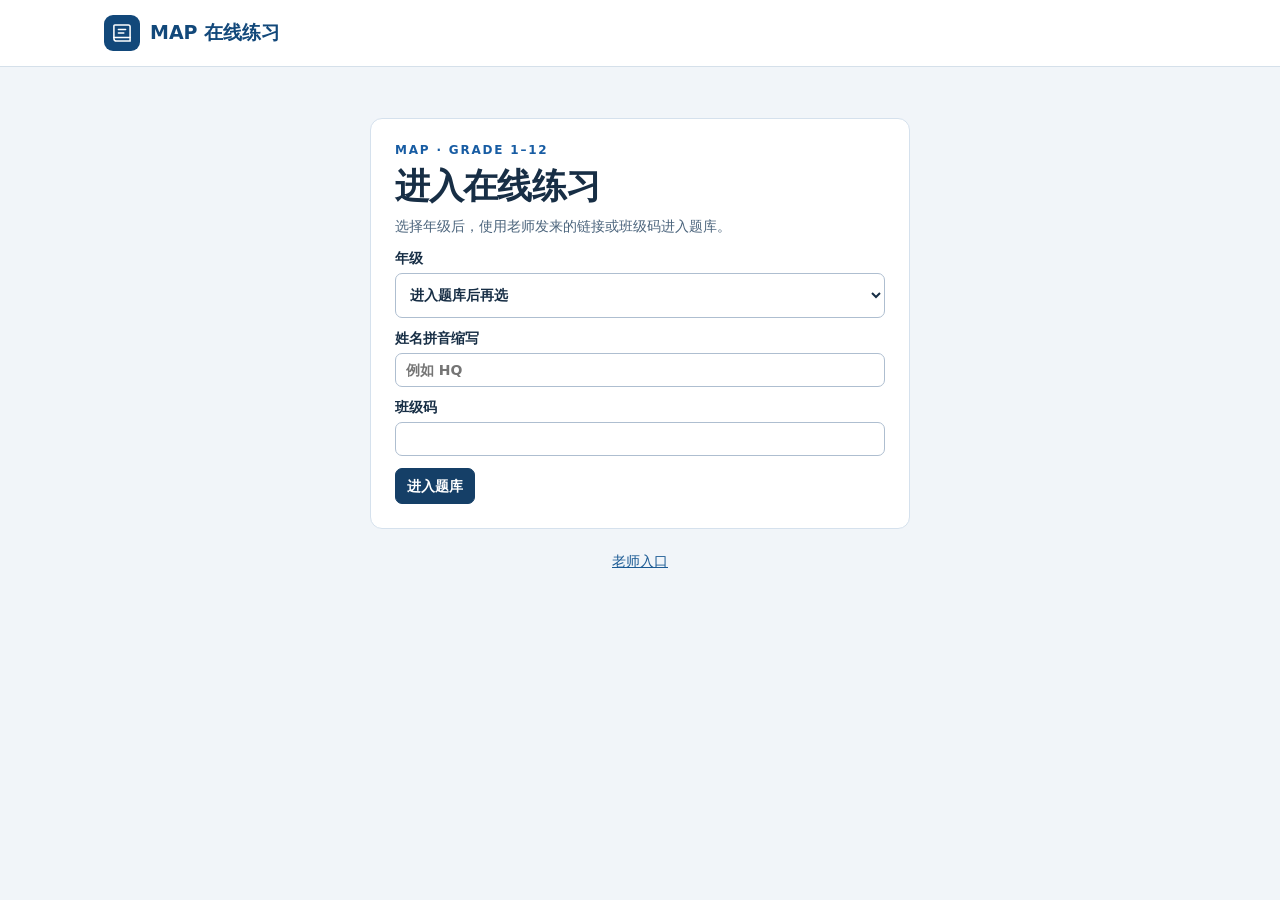
==== commit f3928daa: "Let MAP students and teachers choose grades 1–12" ====
--- a/docs/index.html
+++ b/docs/index.html
@@ -4,10 +4,10 @@
   <meta charset="utf-8">
   <meta name="viewport" content="width=device-width, initial-scale=1">
   <meta name="color-scheme" content="light">
-  <meta http-equiv="Content-Security-Policy" content="default-src &#x27;none&#x27;; script-src &#x27;self&#x27; &#x27;sha256-QgyYa5DHWHKh0YLA0hnk6H5tjFTZDHe+k/9lHKMLUoc=&#x27; https://cdn.jsdelivr.net; connect-src https://br-cute-tahr-8eff7472.supabase.aidap-global.cn-beijing.volces.com wss://br-cute-tahr-8eff7472.supabase.aidap-global.cn-beijing.volces.com; style-src &#x27;self&#x27; &#x27;unsafe-inline&#x27;; img-src &#x27;self&#x27; data:; base-uri &#x27;none&#x27;; form-action &#x27;none&#x27;">
+  <meta http-equiv="Content-Security-Policy" content="default-src &#x27;none&#x27;; script-src &#x27;self&#x27; &#x27;sha256-+DnAtiuUiAlMLpJbTqrK6viB/yLtBjqwYCCfegLzuEc=&#x27; https://cdn.jsdelivr.net; connect-src https://br-cute-tahr-8eff7472.supabase.aidap-global.cn-beijing.volces.com wss://br-cute-tahr-8eff7472.supabase.aidap-global.cn-beijing.volces.com; style-src &#x27;self&#x27; &#x27;unsafe-inline&#x27;; img-src &#x27;self&#x27; data:; base-uri &#x27;none&#x27;; form-action &#x27;none&#x27;">
   <meta name="referrer" content="no-referrer">
-  <link rel="stylesheet" href="cloud.css">
-  <title>MAP Grade 6 在线练习</title>
+  <link rel="stylesheet" href="cloud.css?v=02e1bbf6dfc3">
+  <title>MAP 在线练习</title>
   <style>:root {
   color-scheme: light;
   --ink: #172e45;
@@ -390,7 +390,7 @@
           <path d="M12 11h15a2 2 0 0 1 2 2v16H14a3 3 0 0 1-3-3V12a1 1 0 0 1 1-1Z" fill="none" stroke="white" stroke-width="1.7"/>
           <path d="M11 25h18M16 16h8M16 20h6" fill="none" stroke="white" stroke-width="1.7" stroke-linecap="round"/>
         </svg>
-        <span>MAP Grade 6 在线练习</span>
+        <span>MAP 在线练习</span>
       </button>
       <span class="edition" id="edition"></span>
       <nav id="student-controls" class="site-nav" aria-label="主要导航" hidden>
@@ -402,10 +402,11 @@
   <main>
 
     <section id="join-view" class="map-card map-gate" aria-labelledby="join-title">
-      <p class="kicker">MAP GRADE 6</p>
+      <p class="kicker">MAP · GRADE 1–12</p>
       <h1 id="join-title">进入在线练习</h1>
-      <p class="map-muted">使用老师发来的链接或班级码，填写姓名拼音缩写即可开始。</p>
+      <p class="map-muted">选择年级后，使用老师发来的链接或班级码进入题库。</p>
       <form id="join-form" class="map-form">
+        <label>年级 <select id="join-grade"><option value="">进入题库后再选</option></select></label>
         <label>姓名拼音缩写 <input id="student-name" maxlength="16" placeholder="例如 HQ" autocapitalize="characters" required></label>
         <label>班级码 <input id="class-code" maxlength="36" autocomplete="off" spellcheck="false" required></label>
         <button class="map-button map-primary" id="join-button" type="submit">进入题库</button>
@@ -421,15 +422,15 @@
         <div>
           <p class="kicker">MAP PRACTICE</p>
           <h1 id="setup-title">选择练习</h1>
-          <p class="subtitle">按科目、年级和难度，找到要练习的原卷。</p>
+          <p class="subtitle">先选年级，再按科目和难度选择原卷。</p>
         </div>
         <p id="bank-total" class="bank-total"></p>
       </div>
       <form id="setup-form" class="panel setup-panel">
         <h2>练习范围</h2>
         <div class="filters">
-          <label><span><b>01</b> 科目</span><select id="subject"></select></label>
-          <label><span><b>02</b> 年级</span><select id="grade"></select></label>
+          <label><span><b>01</b> 年级</span><select id="grade"></select></label>
+          <label><span><b>02</b> 科目</span><select id="subject"></select></label>
           <label><span><b>03</b> 难度</span><select id="difficulty"></select></label>
           <label class="paper-field"><span><b>04</b> Quiz 或 Test</span><select id="paper"></select></label>
         </div>
@@ -523,11 +524,11 @@
     </form>
   </dialog>
   <noscript><p class="storage-notice">请在允许 JavaScript 的浏览器中打开此文件。</p></noscript>
-  <script src="cloud.js"></script>
-  <script src="student-cloud.js"></script>
+  <script src="cloud.js?v=07b0eb7a44f7"></script>
+  <script src="student-cloud.js?v=c8d725875bf4"></script>
   <script>"use strict";
 const MAP_CONFIG = {"url": "https://br-cute-tahr-8eff7472.supabase.aidap-global.cn-beijing.volces.com", "key": "eyJhbGciOiJIUzI1NiIsInR5cCI6IkpXVCJ9.eyJpc3MiOiJzdXBhYmFzZS1wbGF0Zm9ybSIsInJvbGUiOiJhbm9uIiwiZXhwIjozNjg2OTI1NzYzfQ.y45vSsbxFjV9k-psYujSR2YMtDOeZW_IDZS6eBlbRFc"};
-function startMapPractice(bank, cloud, student, initialPaperId) {
+function startMapPractice(bank, cloud, student, initialPaperId, initialGrade) {
 "use strict";
 
 const papers = new Map(bank.papers.map(paper => [paper.id, paper]));
@@ -650,18 +651,17 @@
 }
 
 const selection = { subject: "", grade: "", difficulty: "", paper: "", size: "10", range: "0", ...load("selection") };
-const filters = ["subject", "grade", "difficulty", "paper"];
+const filters = ["grade", "subject", "difficulty", "paper"];
 
 function renderSetup() {
-  const subjects = [...new Set(bank.papers.map(paper => paper.subject))];
+  selection.grade = fillSelect(get("grade"), mapGradeOptions(bank.papers), selection.grade, "选择年级");
+  const inGrade = bank.papers.filter(paper => String(paper.grade) === selection.grade);
+  const subjects = [...new Set(inGrade.map(paper => paper.subject))];
   selection.subject = fillSelect(get("subject"), subjects.map(subject => [subject, subject]), selection.subject, "选择科目");
-  const inSubject = bank.papers.filter(paper => paper.subject === selection.subject);
-  const grades = [...new Set(inSubject.map(paper => paper.grade))].sort((a, b) => a - b);
-  selection.grade = fillSelect(get("grade"), grades.map(grade => [String(grade), `Grade ${grade}`]), selection.grade, "选择年级");
-  const inGrade = inSubject.filter(paper => String(paper.grade) === selection.grade);
-  const levels = ["Basic", "Proficient", "Advanced"].filter(level => inGrade.some(paper => paper.difficulty === level));
+  const inSubject = inGrade.filter(paper => paper.subject === selection.subject);
+  const levels = ["Basic", "Proficient", "Advanced"].filter(level => inSubject.some(paper => paper.difficulty === level));
   selection.difficulty = fillSelect(get("difficulty"), levels.map(level => [level, level]), selection.difficulty, "选择难度");
-  const inLevel = inGrade.filter(paper => paper.difficulty === selection.difficulty);
+  const inLevel = inSubject.filter(paper => paper.difficulty === selection.difficulty);
   selection.paper = fillSelect(get("paper"), inLevel.map(paper => [
     paper.id, `${paperTitle(paper)}（${paper.questions.length} 题）`,
   ]), selection.paper, "选择原卷");
@@ -672,7 +672,9 @@
   button.disabled = !paper;
   if (!paper) {
     availableSets = [];
-    get("selection-caption").textContent = "请选择科目、年级、难度和原卷。";
+    get("selection-caption").textContent = selection.grade && !inGrade.length
+      ? `Grade ${selection.grade} 暂无题库，请选择已开放的年级。`
+      : "请选择年级、科目、难度和原卷。";
     button.textContent = "开始练习 →";
     return;
   }
@@ -1074,13 +1076,18 @@
 });
 
 const linkedPaper = papers.get(initialPaperId);
-if (linkedPaper) Object.assign(selection, {
-  subject: linkedPaper.subject,
-  grade: String(linkedPaper.grade),
-  difficulty: linkedPaper.difficulty,
-  paper: linkedPaper.id,
-  range: "0",
-});
+if (linkedPaper) {
+  Object.assign(selection, {
+    subject: linkedPaper.subject,
+    grade: String(linkedPaper.grade),
+    difficulty: linkedPaper.difficulty,
+    paper: linkedPaper.id,
+    range: "0",
+  });
+} else if (initialGrade && initialGrade !== selection.grade) {
+  Object.assign(selection, { grade: initialGrade, subject: "", difficulty: "", paper: "", range: "0" });
+  save("selection", selection);
+}
 get("bank-total").textContent = `${bank.papers.length} 份原卷 · ${bank.papers.reduce((sum, paper) => sum + paper.questions.length, 0)} 道题`;
 showSetup();
 }
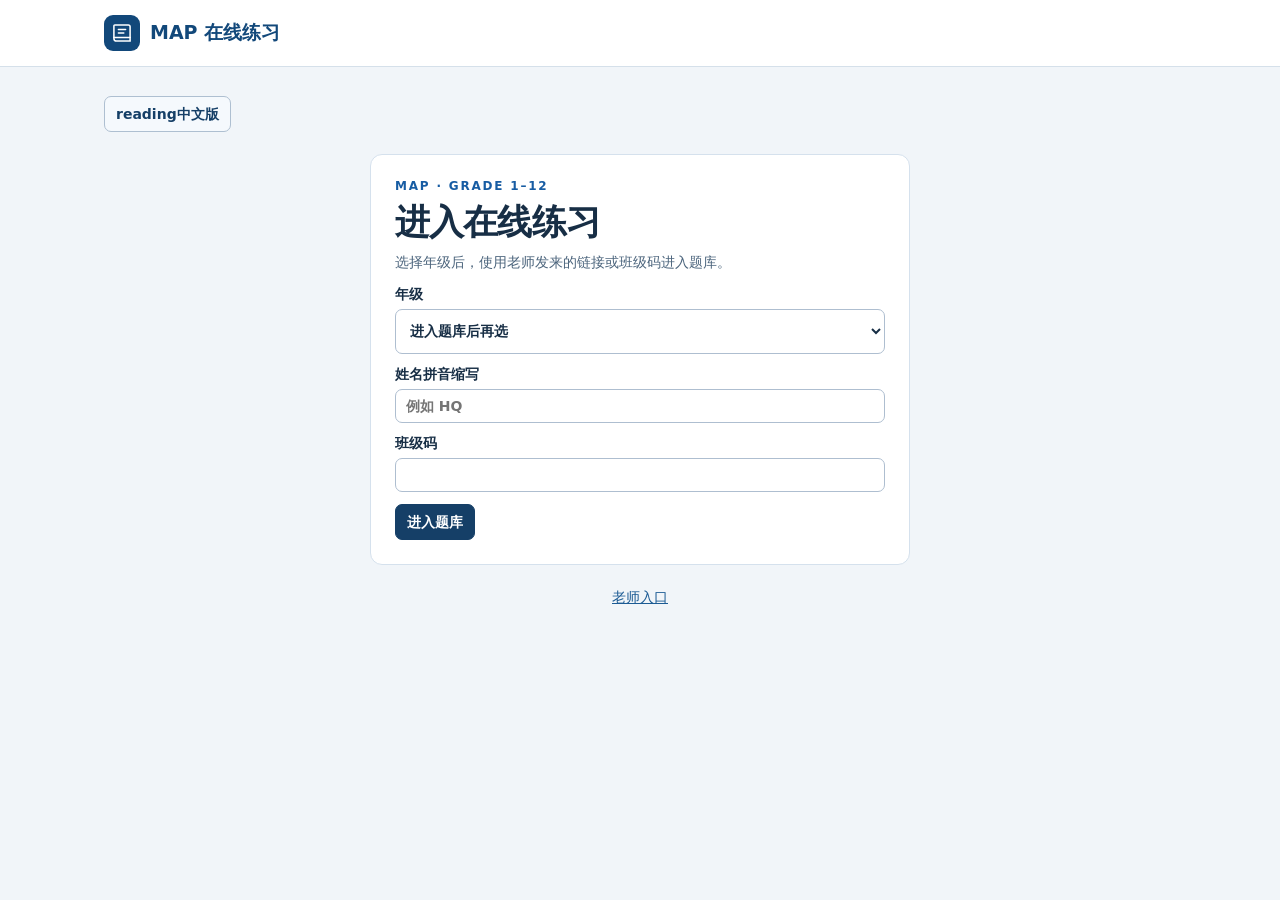
==== commit 44f9216c: "Add Chinese Reading practice mode" ====
--- a/docs/index.html
+++ b/docs/index.html
@@ -4,9 +4,9 @@
   <meta charset="utf-8">
   <meta name="viewport" content="width=device-width, initial-scale=1">
   <meta name="color-scheme" content="light">
-  <meta http-equiv="Content-Security-Policy" content="default-src &#x27;none&#x27;; script-src &#x27;self&#x27; &#x27;sha256-+DnAtiuUiAlMLpJbTqrK6viB/yLtBjqwYCCfegLzuEc=&#x27; https://cdn.jsdelivr.net; connect-src https://br-cute-tahr-8eff7472.supabase.aidap-global.cn-beijing.volces.com wss://br-cute-tahr-8eff7472.supabase.aidap-global.cn-beijing.volces.com; style-src &#x27;self&#x27; &#x27;unsafe-inline&#x27;; img-src &#x27;self&#x27; data:; base-uri &#x27;none&#x27;; form-action &#x27;none&#x27;">
+  <meta http-equiv="Content-Security-Policy" content="default-src &#x27;none&#x27;; script-src &#x27;self&#x27; &#x27;sha256-IQI5U6oFc6M9GNpkHBGtZbjdwwJcXyaB/NBUmYB5N9k=&#x27; https://cdn.jsdelivr.net; connect-src https://br-cute-tahr-8eff7472.supabase.aidap-global.cn-beijing.volces.com wss://br-cute-tahr-8eff7472.supabase.aidap-global.cn-beijing.volces.com; style-src &#x27;self&#x27; &#x27;unsafe-inline&#x27;; img-src &#x27;self&#x27; data:; base-uri &#x27;none&#x27;; form-action &#x27;none&#x27;">
   <meta name="referrer" content="no-referrer">
-  <link rel="stylesheet" href="cloud.css?v=02e1bbf6dfc3">
+  <link rel="stylesheet" href="cloud.css?v=ed6cd707ee64">
   <title>MAP 在线练习</title>
   <style>:root {
   color-scheme: light;
@@ -401,6 +401,7 @@
   </header>
   <main>
 
+    <div class="map-toolbar"><button class="map-button" id="reading-mode" type="button">reading中文版</button></div>
     <section id="join-view" class="map-card map-gate" aria-labelledby="join-title">
       <p class="kicker">MAP · GRADE 1–12</p>
       <h1 id="join-title">进入在线练习</h1>
@@ -447,7 +448,15 @@
           <button id="start-quiz" type="submit" class="button primary" disabled>开始练习 <span aria-hidden="true">→</span></button>
         </div>
       </form>
-      <p class="local-note">作答进度自动同步给老师。使用当前浏览器继续上次练习。</p>
+      <section id="reading-resources" class="map-card" aria-labelledby="reading-resources-title" hidden>
+        <h2 id="reading-resources-title">Reading 学习资源</h2>
+        <div class="map-toolbar">
+          <a class="map-button" href="reading/skills.html" target="_blank" rel="noopener">能力知识图谱（Grade 6）</a>
+          <a class="map-button" id="reading-supplement" target="_blank" rel="noopener" hidden>补充阅读练习</a>
+        </div>
+        <p class="map-status" id="reading-supplement-status" role="status"></p>
+      </section>
+      <p class="local-note">MAP 原卷的作答进度自动同步给老师。使用当前浏览器继续上次练习。</p>
     </section>
 
     <section id="quiz-view" aria-labelledby="quiz-title" hidden>
@@ -525,15 +534,15 @@
   </dialog>
   <noscript><p class="storage-notice">请在允许 JavaScript 的浏览器中打开此文件。</p></noscript>
   <script src="cloud.js?v=07b0eb7a44f7"></script>
-  <script src="student-cloud.js?v=c8d725875bf4"></script>
+  <script src="student-cloud.js?v=b2e315155a15"></script>
   <script>"use strict";
 const MAP_CONFIG = {"url": "https://br-cute-tahr-8eff7472.supabase.aidap-global.cn-beijing.volces.com", "key": "eyJhbGciOiJIUzI1NiIsInR5cCI6IkpXVCJ9.eyJpc3MiOiJzdXBhYmFzZS1wbGF0Zm9ybSIsInJvbGUiOiJhbm9uIiwiZXhwIjozNjg2OTI1NzYzfQ.y45vSsbxFjV9k-psYujSR2YMtDOeZW_IDZS6eBlbRFc"};
-function startMapPractice(bank, cloud, student, initialPaperId, initialGrade) {
+function startMapPractice(bank, cloud, student, initialPaperId, initialGrade, chinese) {
 "use strict";
 
 const papers = new Map(bank.papers.map(paper => [paper.id, paper]));
 const get = id => document.getElementById(id);
-const prefix = `map-g6-v1:${cloud.classCode}:${student}:`;
+const prefix = `map-g6-v1:${cloud.classCode}:${student}:${chinese ? 'reading-zh:' : ''}`;
 const memory = new Map();
 const dateFormat = new Intl.DateTimeFormat("zh-CN", { dateStyle: "short", timeStyle: "short" });
 const statusText = { answered: "已答", unanswered: "未答", correct: "正确", incorrect: "错误", unscored: "不计分" };
@@ -620,6 +629,7 @@
 }
 
 function paperTitle(paper) {
+  if (chinese) return `${paper.display.domain} · ${paper.display.kind} ${paper.number}`;
   const domain = paper.domain === "Comprehensive" ? "综合" : paper.domain;
   return `${domain} · ${paper.kind} ${paper.number}`;
 }
@@ -654,13 +664,17 @@
 const filters = ["grade", "subject", "difficulty", "paper"];
 
 function renderSetup() {
-  selection.grade = fillSelect(get("grade"), mapGradeOptions(bank.papers), selection.grade, "选择年级");
+  selection.grade = fillSelect(get("grade"), chinese
+    ? [...new Set(bank.papers.map(paper => String(paper.grade)))].sort((a, b) => a - b).map(value => [value, value + " 年级"])
+    : mapGradeOptions(bank.papers), selection.grade, "选择年级");
   const inGrade = bank.papers.filter(paper => String(paper.grade) === selection.grade);
-  const subjects = [...new Set(inGrade.map(paper => paper.subject))];
-  selection.subject = fillSelect(get("subject"), subjects.map(subject => [subject, subject]), selection.subject, "选择科目");
+  const subjects = new Set(inGrade.map(paper => paper.subject));
+  if (!chinese && MAP_READING_SUPPLEMENTS.has(selection.grade)) subjects.add("Reading");
+  selection.subject = fillSelect(get("subject"), [...subjects].map(subject => [subject, chinese ? inGrade[0].display.subject : subject]), chinese ? "Reading" : selection.subject, "选择科目");
+  if (!chinese) renderMapReadingResources(selection.grade, selection.subject);
   const inSubject = inGrade.filter(paper => paper.subject === selection.subject);
   const levels = ["Basic", "Proficient", "Advanced"].filter(level => inSubject.some(paper => paper.difficulty === level));
-  selection.difficulty = fillSelect(get("difficulty"), levels.map(level => [level, level]), selection.difficulty, "选择难度");
+  selection.difficulty = fillSelect(get("difficulty"), levels.map(level => [level, chinese ? inSubject.find(paper => paper.difficulty === level).display.difficulty : level]), selection.difficulty, "选择难度");
   const inLevel = inSubject.filter(paper => paper.difficulty === selection.difficulty);
   selection.paper = fillSelect(get("paper"), inLevel.map(paper => [
     paper.id, `${paperTitle(paper)}（${paper.questions.length} 题）`,
@@ -673,7 +687,7 @@
   if (!paper) {
     availableSets = [];
     get("selection-caption").textContent = selection.grade && !inGrade.length
-      ? `Grade ${selection.grade} 暂无题库，请选择已开放的年级。`
+      ? `Grade ${selection.grade} 暂无 MAP 原卷。`
       : "请选择年级、科目、难度和原卷。";
     button.textContent = "开始练习 →";
     return;
@@ -743,7 +757,7 @@
   if (!questions.length) return;
   const index = record.submittedAt ? 0 : Math.max(0, Math.min(record.index || 0, questions.length - 1));
   active = { record, paper, questions, index };
-  get("quiz-crumb").textContent = `${paper.subject} · Grade ${paper.grade}`;
+  get("quiz-crumb").textContent = (chinese ? `${paper.display.subject} · ${paper.grade} 年级` : `${paper.subject} · Grade ${paper.grade}`);
   get("quiz-title").textContent = paperTitle(paper);
   setNumberGrid(true);
   get("instructions").hidden = !paper.instructions;
@@ -823,6 +837,9 @@
 function setRich(element, markup) {
   // All fragments pass through the OCR exporter's allowlist at build time.
   element.innerHTML = markup;
+  if (chinese) {
+    for (const details of element.querySelectorAll("details.image-text")) details.open = true;
+  }
   for (const image of element.querySelectorAll("img[data-image]")) {
     image.src = bank.images[image.dataset.image];
   }
@@ -855,10 +872,21 @@
     }
     const options = node("ol");
     options.type = "A";
-    for (const [, markup] of reference.options) options.append(setRich(node("li"), markup));
+    for (const [label, markup] of reference.options) {
+      const item = setRich(node("li"), markup);
+      if (chinese) {
+        options.className = "map-reference-options";
+        item.prepend(document.createTextNode(displayLabel(label) + "．"));
+      }
+      options.append(item);
+    }
     detail.append(options);
     holder.append(detail);
   }
+}
+
+function displayLabel(label) {
+  return chinese ? ({ A: "甲", B: "乙", C: "丙", D: "丁", E: "戊", F: "己" }[label] || label) : label;
 }
 
 function renderChoices(question) {
@@ -874,7 +902,7 @@
     input.value = label;
     input.checked = chosen === label;
     input.disabled = reviewed || Boolean(record.submitRequested);
-    const letter = node("span", "option-letter", label + ".");
+    const letter = node("span", "option-letter", displayLabel(label) + ".");
     const body = setRich(node("div", "option-content rich"), markup);
     letter.id = `option-label-${optionIndex}`;
     body.id = `option-text-${optionIndex}`;
@@ -905,7 +933,7 @@
   const { record, paper, questions, index } = active;
   const reviewed = Boolean(record.submittedAt);
   const question = currentQuestion();
-  get("quiz-meta").textContent = `${paper.difficulty} · ${rangeLabel(questions)} · ${reviewed ? "结果回顾" : "练习中"}`;
+  get("quiz-meta").textContent = `${chinese ? paper.display.difficulty : paper.difficulty} · ${rangeLabel(questions)} · ${reviewed ? "结果回顾" : "练习中"}`;
   get("submit-quiz").hidden = reviewed;
   get("submit-quiz").disabled = finishing;
   get("submit-quiz").textContent = record.submitRequested ? "重试交卷" : "交卷";
@@ -922,7 +950,7 @@
     feedback.className = "feedback " + status;
     if (status === "unanswered") feedback.textContent = "本题未作答";
     else if (status === "unscored") feedback.textContent = "本题不计分";
-    else feedback.textContent = `我的答案 ${record.answers[question.id]} · ${statusText[status]}`;
+    else feedback.textContent = `我的答案 ${displayLabel(record.answers[question.id])} · ${statusText[status]}`;
   }
   renderProgress();
   renderMaterials(question);
@@ -1012,7 +1040,7 @@
     const paper = papers.get(record.paperId);
     const questions = attemptQuestions(record);
     const name = node("td");
-    name.append(node("span", "history-paper", paperTitle(paper)), node("span", "history-paper-meta", `${paper.subject} · Grade ${paper.grade} · ${paper.difficulty}`));
+    name.append(node("span", "history-paper", paperTitle(paper)), node("span", "history-paper-meta", (chinese ? `${paper.display.subject} · ${paper.grade} 年级 · ${paper.display.difficulty}` : `${paper.subject} · Grade ${paper.grade} · ${paper.difficulty}`)));
     const score = record.submittedAt ? tally(record) : null;
     const result = score ? `${score.correct} / ${score.total} · ${percent(score.correct, score.total)}` : `进行中 · ${Object.keys(record.answers).length} / ${questions.length}`;
     const action = node("td");
@@ -1084,7 +1112,9 @@
     paper: linkedPaper.id,
     range: "0",
   });
-} else if (initialGrade && initialGrade !== selection.grade) {
+} else if (chinese && !bank.papers.some(paper => String(paper.grade) === selection.grade)) {
+  Object.assign(selection, { grade: String(bank.papers[0].grade), subject: "Reading" });
+} else if (!chinese && initialGrade && initialGrade !== selection.grade) {
   Object.assign(selection, { grade: initialGrade, subject: "", difficulty: "", paper: "", range: "0" });
   save("selection", selection);
 }
--- a/docs/cloud.css
+++ b/docs/cloud.css
@@ -76,3 +76,5 @@
   .site-header-inner { flex-wrap: wrap; }
   #student-controls { flex-basis: 100%; margin-left: 0; }
 }
+
+.map-reference-options { list-style: none; padding-inline-start: 0; }
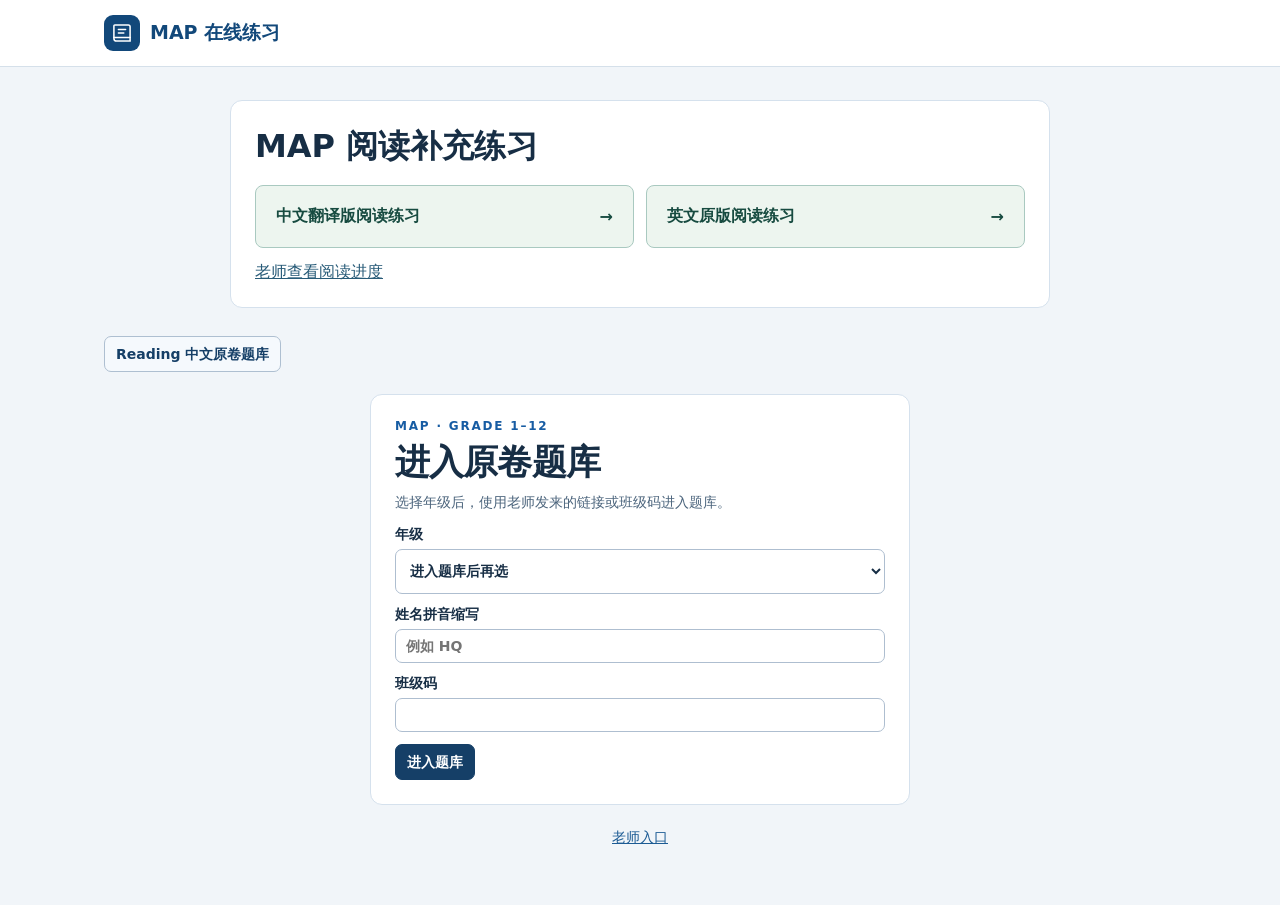
==== commit 75fdb086: "Publish bilingual supplemental reading and teacher progress reports" ====
--- a/docs/index.html
+++ b/docs/index.html
@@ -4,9 +4,9 @@
   <meta charset="utf-8">
   <meta name="viewport" content="width=device-width, initial-scale=1">
   <meta name="color-scheme" content="light">
-  <meta http-equiv="Content-Security-Policy" content="default-src &#x27;none&#x27;; script-src &#x27;self&#x27; &#x27;sha256-IQI5U6oFc6M9GNpkHBGtZbjdwwJcXyaB/NBUmYB5N9k=&#x27; https://cdn.jsdelivr.net; connect-src https://br-cute-tahr-8eff7472.supabase.aidap-global.cn-beijing.volces.com wss://br-cute-tahr-8eff7472.supabase.aidap-global.cn-beijing.volces.com; style-src &#x27;self&#x27; &#x27;unsafe-inline&#x27;; img-src &#x27;self&#x27; data:; base-uri &#x27;none&#x27;; form-action &#x27;none&#x27;">
+  <meta http-equiv="Content-Security-Policy" content="default-src &#x27;none&#x27;; script-src &#x27;self&#x27; &#x27;sha256-Ik5R+cWMtuORff4HaLagvH5ZV7moAMX9j934xKNEyp8=&#x27; https://cdn.jsdelivr.net; connect-src https://br-cute-tahr-8eff7472.supabase.aidap-global.cn-beijing.volces.com wss://br-cute-tahr-8eff7472.supabase.aidap-global.cn-beijing.volces.com; style-src &#x27;self&#x27; &#x27;unsafe-inline&#x27;; img-src &#x27;self&#x27; data:; base-uri &#x27;none&#x27;; form-action &#x27;none&#x27;">
   <meta name="referrer" content="no-referrer">
-  <link rel="stylesheet" href="cloud.css?v=ed6cd707ee64">
+  <link rel="stylesheet" href="cloud.css?v=41149d477266">
   <title>MAP 在线练习</title>
   <style>:root {
   color-scheme: light;
@@ -401,10 +401,18 @@
   </header>
   <main>
 
-    <div class="map-toolbar"><button class="map-button" id="reading-mode" type="button">reading中文版</button></div>
+    <section class="reading-entry map-card" aria-labelledby="supplement-title">
+      <h2 id="supplement-title">MAP 阅读补充练习</h2>
+      <nav class="edition-links" aria-label="选择阅读版本">
+        <a href="reading/supplement-zh.html">中文翻译版阅读练习 <span aria-hidden="true">→</span></a>
+        <a href="reading/supplement-en.html">英文原版阅读练习 <span aria-hidden="true">→</span></a>
+      </nav>
+      <a class="reading-teacher" href="作答记录-老师登录版本.html#supplement-report">老师查看阅读进度</a>
+    </section>
+    <div class="map-toolbar"><button class="map-button" id="reading-mode" type="button">Reading 中文原卷题库</button></div>
     <section id="join-view" class="map-card map-gate" aria-labelledby="join-title">
       <p class="kicker">MAP · GRADE 1–12</p>
-      <h1 id="join-title">进入在线练习</h1>
+      <h1 id="join-title">进入原卷题库</h1>
       <p class="map-muted">选择年级后，使用老师发来的链接或班级码进入题库。</p>
       <form id="join-form" class="map-form">
         <label>年级 <select id="join-grade"><option value="">进入题库后再选</option></select></label>
@@ -453,6 +461,8 @@
         <div class="map-toolbar">
           <a class="map-button" href="reading/skills.html" target="_blank" rel="noopener">能力知识图谱（Grade 6）</a>
           <a class="map-button" id="reading-supplement" target="_blank" rel="noopener" hidden>补充阅读练习</a>
+          <a class="map-button" id="resource-zh" href="reading/supplement-zh.html" hidden>中文翻译版阅读练习</a>
+          <a class="map-button" id="resource-en" href="reading/supplement-en.html" hidden>英文原版阅读练习</a>
         </div>
         <p class="map-status" id="reading-supplement-status" role="status"></p>
       </section>
@@ -533,8 +543,8 @@
     </form>
   </dialog>
   <noscript><p class="storage-notice">请在允许 JavaScript 的浏览器中打开此文件。</p></noscript>
-  <script src="cloud.js?v=07b0eb7a44f7"></script>
-  <script src="student-cloud.js?v=b2e315155a15"></script>
+  <script src="cloud.js?v=b0b70610317b"></script>
+  <script src="student-cloud.js?v=e4aa31213256"></script>
   <script>"use strict";
 const MAP_CONFIG = {"url": "https://br-cute-tahr-8eff7472.supabase.aidap-global.cn-beijing.volces.com", "key": "eyJhbGciOiJIUzI1NiIsInR5cCI6IkpXVCJ9.eyJpc3MiOiJzdXBhYmFzZS1wbGF0Zm9ybSIsInJvbGUiOiJhbm9uIiwiZXhwIjozNjg2OTI1NzYzfQ.y45vSsbxFjV9k-psYujSR2YMtDOeZW_IDZS6eBlbRFc"};
 function startMapPractice(bank, cloud, student, initialPaperId, initialGrade, chinese) {
@@ -872,21 +882,10 @@
     }
     const options = node("ol");
     options.type = "A";
-    for (const [label, markup] of reference.options) {
-      const item = setRich(node("li"), markup);
-      if (chinese) {
-        options.className = "map-reference-options";
-        item.prepend(document.createTextNode(displayLabel(label) + "．"));
-      }
-      options.append(item);
-    }
+    for (const [, markup] of reference.options) options.append(setRich(node("li"), markup));
     detail.append(options);
     holder.append(detail);
   }
-}
-
-function displayLabel(label) {
-  return chinese ? ({ A: "甲", B: "乙", C: "丙", D: "丁", E: "戊", F: "己" }[label] || label) : label;
 }
 
 function renderChoices(question) {
@@ -902,7 +901,7 @@
     input.value = label;
     input.checked = chosen === label;
     input.disabled = reviewed || Boolean(record.submitRequested);
-    const letter = node("span", "option-letter", displayLabel(label) + ".");
+    const letter = node("span", "option-letter", label + ".");
     const body = setRich(node("div", "option-content rich"), markup);
     letter.id = `option-label-${optionIndex}`;
     body.id = `option-text-${optionIndex}`;
@@ -950,7 +949,7 @@
     feedback.className = "feedback " + status;
     if (status === "unanswered") feedback.textContent = "本题未作答";
     else if (status === "unscored") feedback.textContent = "本题不计分";
-    else feedback.textContent = `我的答案 ${displayLabel(record.answers[question.id])} · ${statusText[status]}`;
+    else feedback.textContent = `我的答案 ${record.answers[question.id]} · ${statusText[status]}`;
   }
   renderProgress();
   renderMaterials(question);
--- a/docs/cloud.css
+++ b/docs/cloud.css
@@ -7,6 +7,17 @@
 }
 .map-gate { max-width: 540px; margin: 22px auto; }
 .map-gate h1 { margin-bottom: 10px; }
+.reading-entry { max-width: 820px; margin: 4px auto 28px; }
+.map-card.reading-entry h2 { font-size: clamp(23px, 4vw, 32px); margin-bottom: 16px; }
+.edition-links { display: grid; grid-template-columns: repeat(2, minmax(0, 1fr)); gap: 12px; }
+.edition-links a {
+  display: flex; align-items: center; justify-content: space-between; gap: 12px;
+  padding: 20px; border: 1px solid #a9c9c0; border-radius: 8px;
+  background: #edf5ef; color: #174b40; text-decoration: none; font-weight: 650;
+}
+.edition-links a:hover { background: #dcece1; }
+.reading-teacher { display: inline-block; margin-top: 14px; color: #285b78; }
+@media (max-width: 560px) { .edition-links { grid-template-columns: 1fr; } }
 .map-card h2 { margin: 0 0 10px; font-size: 20px; }
 .map-form { display: grid; align-items: start; gap: 12px; margin: 12px 0 0; }
 .map-form label, .map-toolbar label { display: grid; gap: 5px; font-weight: 600; font-size: 14px; }
@@ -76,5 +87,3 @@
   .site-header-inner { flex-wrap: wrap; }
   #student-controls { flex-basis: 100%; margin-left: 0; }
 }
-
-.map-reference-options { list-style: none; padding-inline-start: 0; }
